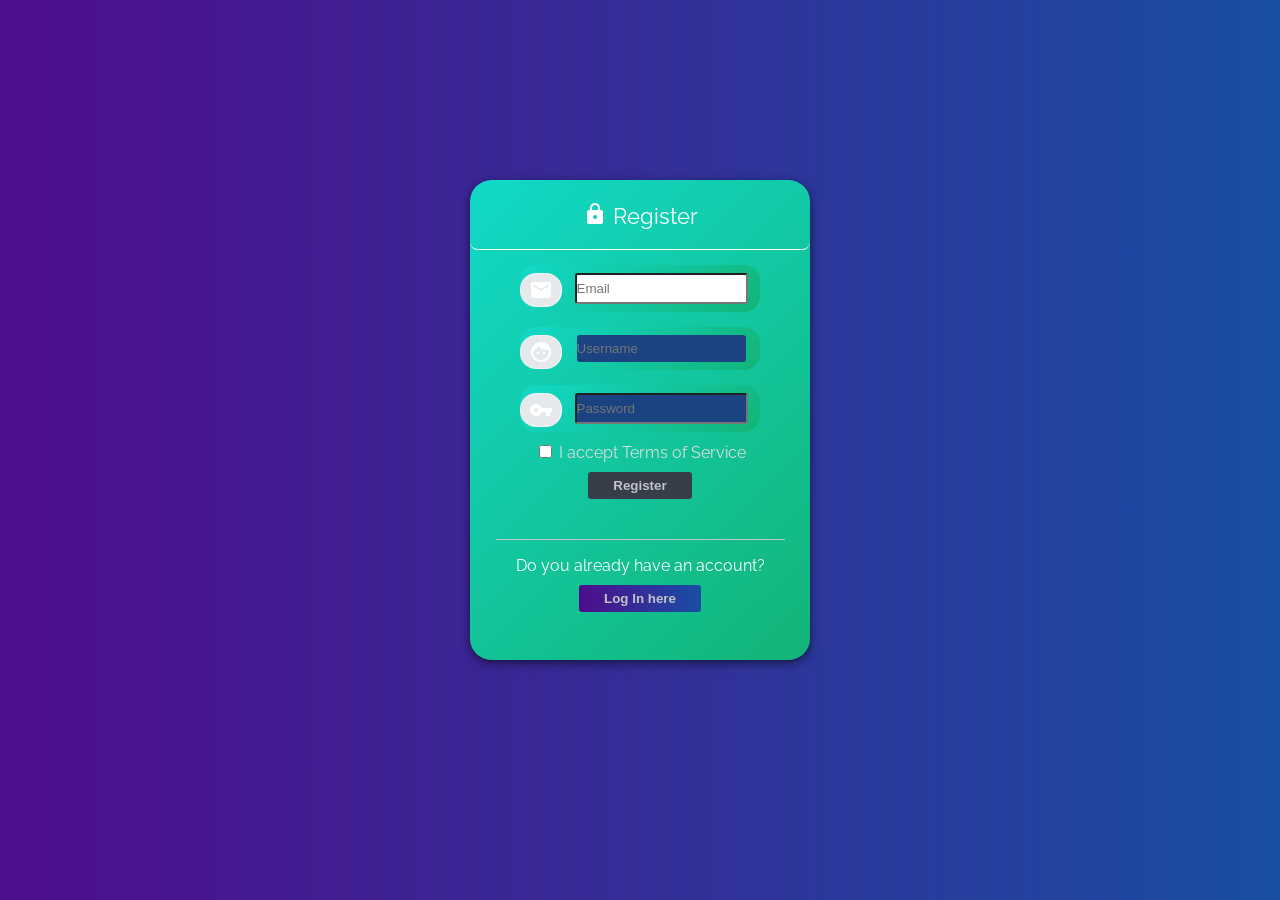
==== log-reg/register.html @ 1ac9b14f "Demo commit" ====
<html>

<head>
    <meta charset="UTF-8">
    <title>Register</title>
    <meta name="description" content="Login - Register Template">
    <meta name="author" content="Lorenzo Angelino aka MrLolok">
    <meta name="viewport" content="width=device-width, initial-scale=1.0">
    <link rel="stylesheet" href="main.css">
    <link href="https://fonts.googleapis.com/icon?family=Material+Icons" rel="stylesheet">
    <style>
        body {
            background: linear-gradient(90deg, hsl(271, 83%, 30%) 0%, hsl(217, 74%, 37%) 100%);
        }
    </style>
</head>

<body>
    <div id="container-register">
        <div id="title">
            <i class="material-icons lock">lock</i> Register
        </div>

        <form>
            <div class="input">
                <div class="input-addon">
                    <i class="material-icons">email</i>
                </div>
                <input id="email" placeholder="Email" type="email" required class="validate" autocomplete="off">
            </div>

            <div class="clearfix"></div>

            <div class="input">
                <div class="input-addon">
                    <i class="material-icons">face</i>
                </div>
                <input id="username" placeholder="Username" type="text" required class="validate" autocomplete="off">
            </div>

            <div class="clearfix"></div>

            <div class="input">
                <div class="input-addon">
                    <i class="material-icons">vpn_key</i>
                </div>
                <input id="password" placeholder="Password" type="password" required class="validate" autocomplete="off">
            </div>

            <div class="remember-me">
                <input type="checkbox">
                <span style="color: #DDD">I accept Terms of Service</span>
            </div>

            <input type="submit" value="Register" />
        </form>

        <div class="register">
            Do you already have an account?
            <a href="#"><button id="register-link">Log In here</button></a>
        </div>
    </div>
</body>

</html>
---- log-reg/main.css ----
@import url('https://fonts.googleapis.com/css?family=Raleway');
body {
    margin: 0;
    padding: 0;
    font-family: 'Raleway', sans-serif;
    color: #ffffff;
}

#container-login {
    background-image: linear-gradient(136deg, hsl(175, 85%, 46%) 0%, hsl(157, 81%, 39%) 100%);
    position: relative;
    top: 20%;
    margin: auto;
    width: 340px;
    height: 445px;
    border-radius: 1.35em;
    box-shadow: 0 3px 10px 0 rgba(0, 0, 0, 0.548);
    text-align: center;
}

#container-register {
    background-image: linear-gradient(136deg, hsl(175, 85%, 46%) 0%, hsl(157, 81%, 39%) 100%);
    position: relative;
    top: 20%;
    margin: auto;
    width: 340px;
    height: 480px;
    border-radius: 1.35em;
    box-shadow: 0 3px 10px 0 rgba(0, 0, 0, 0.561);
    text-align: center;
}

#title {
    position: relative;
    width: 100%;
    padding: 20px 0px;
    border-radius: 0.35em;
    font-size: 22px;
    border-bottom: 1px solid rgb(255, 255, 255);
}

.lock {
	position: relative;
	top: 2px;
}

.input {
    margin: auto;
    width: 240px;
    border-radius:  1em;
    background: linear-gradient(136deg, hsl(175, 85%, 46%) 0%, hsl(157, 81%, 39%) 100%);
    padding: 8px 0px;
    margin-top: 15px;
}

.input-addon {
    float: left;
    background-color: #e6e9eb;
    border: 1px solid #eef0f1;
    border-radius: 1em;
    padding: 4px 8px;
    border-right: 1px solid rgba(251, 251, 251, 0.972);
}

input[type=checkbox] {
    cursor: pointer;
}

input[type=text] {
    color: #f60303;
    margin: 0;
    background-color: #1b4281;
    border: #1b4281;
    padding: 6px 0px;
    border-radius: 3px;
}

input[type=text]:focus {
    border: linear-gradient(90deg, hsl(271, 83%, 30%) 0%, hsl(217, 74%, 37%) 100%);
}

input[type=password] {
    color: #ffffff;
    margin: 0;
    background-color: #1b4281;
    /* border: 1px solid #cce209; */
    padding: 6px 0px;
    border-radius: 3px;
}

input[type=password]:focus {
    border: 1px solid #ffffff;
}

input[type=email] {
    color: #949494;
    margin: 0;
    background-color: linear-gradient(90deg, hsl(271, 83%, 30%) 0%, hsl(217, 74%, 37%) 100%);
    /* border: 1px solid #373b3d; */
    padding: 6px 0px;
    border-radius: 3px;
}

input[type=email]:focus {
    border: 1px solid #373b3d;
}

.forgot-password {
    position: relative;
    bottom: 0%;
}

.forgot-password a:link {
    color: #C1C3C6;
    text-decoration: none;
}

.forgot-password a:visited {
    color: #C1C3C6;
    text-decoration: none;
}

.forgot-password a:hover {
    color: #FFF;
    transition: color 1s;
}

.privacy {
    margin-top: 5px;
    position: relative;
    font-size: 12px;
    bottom: 0%;
}

.privacy a:link {
    color: #949494;
    text-decoration: none;
}

.privacy a:visited {
    color: #949494;
    text-decoration: none;
}

.privacy a:hover {
    color: #C1C3C6;
    transition: color 1s;
}

*:focus {
    outline: none;
}

.remember-me {
    margin: 10px 0;
}

input[type=submit] {
    padding: 6px 25px;
    background: #373E4A;
    color: #C1C3C6;
    font-weight: bold;
    border: 0 none;
    cursor: pointer;
    border-radius: 3px;
}

.register {
    margin: auto;
    padding: 16px 0;
    text-align: center;
    margin-top: 40px;
    width: 85%;
    border-top: 1px solid #C1C3C6;
}

.clearfix {
    clear: both;
}

#register-link {
    margin-top: 10px;
    padding: 6px 25px;
    background: linear-gradient(90deg, hsl(271, 83%, 30%) 0%, hsl(217, 74%, 37%) 100%);
    color: #C1C3C6;
    font-weight: bold;
    border: 0 none;
    cursor: pointer;
    border-radius: 3px;
}
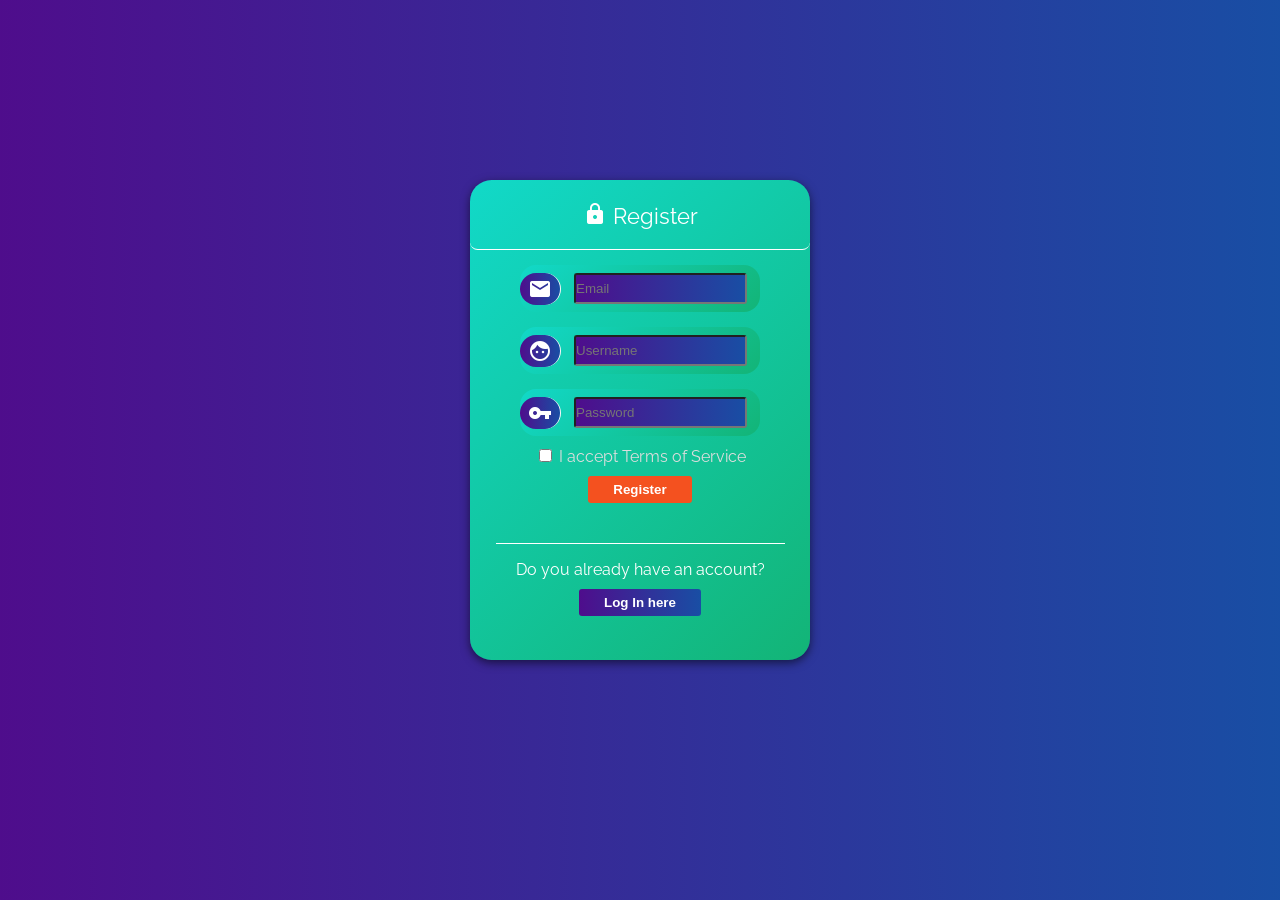
==== commit c1e6129f: "E" ====
--- a/log-reg/register.html
+++ b/log-reg/register.html
@@ -57,7 +57,7 @@
 
         <div class="register">
             Do you already have an account?
-            <a href="#"><button id="register-link">Log In here</button></a>
+            <a href="login.html"><button id="register-link">Log In here</button></a>
         </div>
     </div>
 </body>
--- a/log-reg/main.css
+++ b/log-reg/main.css
@@ -55,8 +55,8 @@
 
 .input-addon {
     float: left;
-    background-color: #e6e9eb;
-    border: 1px solid #eef0f1;
+    background: linear-gradient(90deg, hsl(271, 83%, 30%) 0%, hsl(217, 74%, 37%) 100%);
+    /* border: 1px solid #eef0f1; */
     border-radius: 1em;
     padding: 4px 8px;
     border-right: 1px solid rgba(251, 251, 251, 0.972);
@@ -67,22 +67,22 @@
 }
 
 input[type=text] {
-    color: #f60303;
+    color: #ffffff;
     margin: 0;
-    background-color: #1b4281;
-    border: #1b4281;
+    background: linear-gradient(90deg, hsl(271, 83%, 30%) 0%, hsl(217, 74%, 37%) 100%);
+    /* border: #e7eb0b; */
     padding: 6px 0px;
     border-radius: 3px;
 }
 
 input[type=text]:focus {
-    border: linear-gradient(90deg, hsl(271, 83%, 30%) 0%, hsl(217, 74%, 37%) 100%);
+    border: 1px solid #ffffff;
 }
 
 input[type=password] {
     color: #ffffff;
     margin: 0;
-    background-color: #1b4281;
+    background: linear-gradient(90deg, hsl(271, 83%, 30%) 0%, hsl(217, 74%, 37%) 100%);
     /* border: 1px solid #cce209; */
     padding: 6px 0px;
     border-radius: 3px;
@@ -93,16 +93,16 @@
 }
 
 input[type=email] {
-    color: #949494;
+    color: #ffffff;
     margin: 0;
-    background-color: linear-gradient(90deg, hsl(271, 83%, 30%) 0%, hsl(217, 74%, 37%) 100%);
-    /* border: 1px solid #373b3d; */
+    background: linear-gradient(90deg, hsl(271, 83%, 30%) 0%, hsl(217, 74%, 37%) 100%);
+    /* border: 1px solid #ffffff; */
     padding: 6px 0px;
     border-radius: 3px;
 }
 
 input[type=email]:focus {
-    border: 1px solid #373b3d;
+    border: 1px solid #ffffff;
 }
 
 .forgot-password {
@@ -111,17 +111,17 @@
 }
 
 .forgot-password a:link {
-    color: #C1C3C6;
+    color: #ffffff;
     text-decoration: none;
 }
 
 .forgot-password a:visited {
-    color: #C1C3C6;
+    color: #ffffff;
     text-decoration: none;
 }
 
 .forgot-password a:hover {
-    color: #FFF;
+    color: rgb(244 81 31);
     transition: color 1s;
 }
 
@@ -133,17 +133,17 @@
 }
 
 .privacy a:link {
-    color: #949494;
+    color: #ffffff;
     text-decoration: none;
 }
 
 .privacy a:visited {
-    color: #949494;
+    color: #ffffff;
     text-decoration: none;
 }
 
 .privacy a:hover {
-    color: #C1C3C6;
+    color: #ffffff;
     transition: color 1s;
 }
 
@@ -157,8 +157,8 @@
 
 input[type=submit] {
     padding: 6px 25px;
-    background: #373E4A;
-    color: #C1C3C6;
+    background: rgb(244 81 31);
+    color: #ffffff;
     font-weight: bold;
     border: 0 none;
     cursor: pointer;
@@ -171,7 +171,7 @@
     text-align: center;
     margin-top: 40px;
     width: 85%;
-    border-top: 1px solid #C1C3C6;
+    border-top: 1px solid #ffffff;
 }
 
 .clearfix {
@@ -182,7 +182,7 @@
     margin-top: 10px;
     padding: 6px 25px;
     background: linear-gradient(90deg, hsl(271, 83%, 30%) 0%, hsl(217, 74%, 37%) 100%);
-    color: #C1C3C6;
+    color: #ffffff;
     font-weight: bold;
     border: 0 none;
     cursor: pointer;
